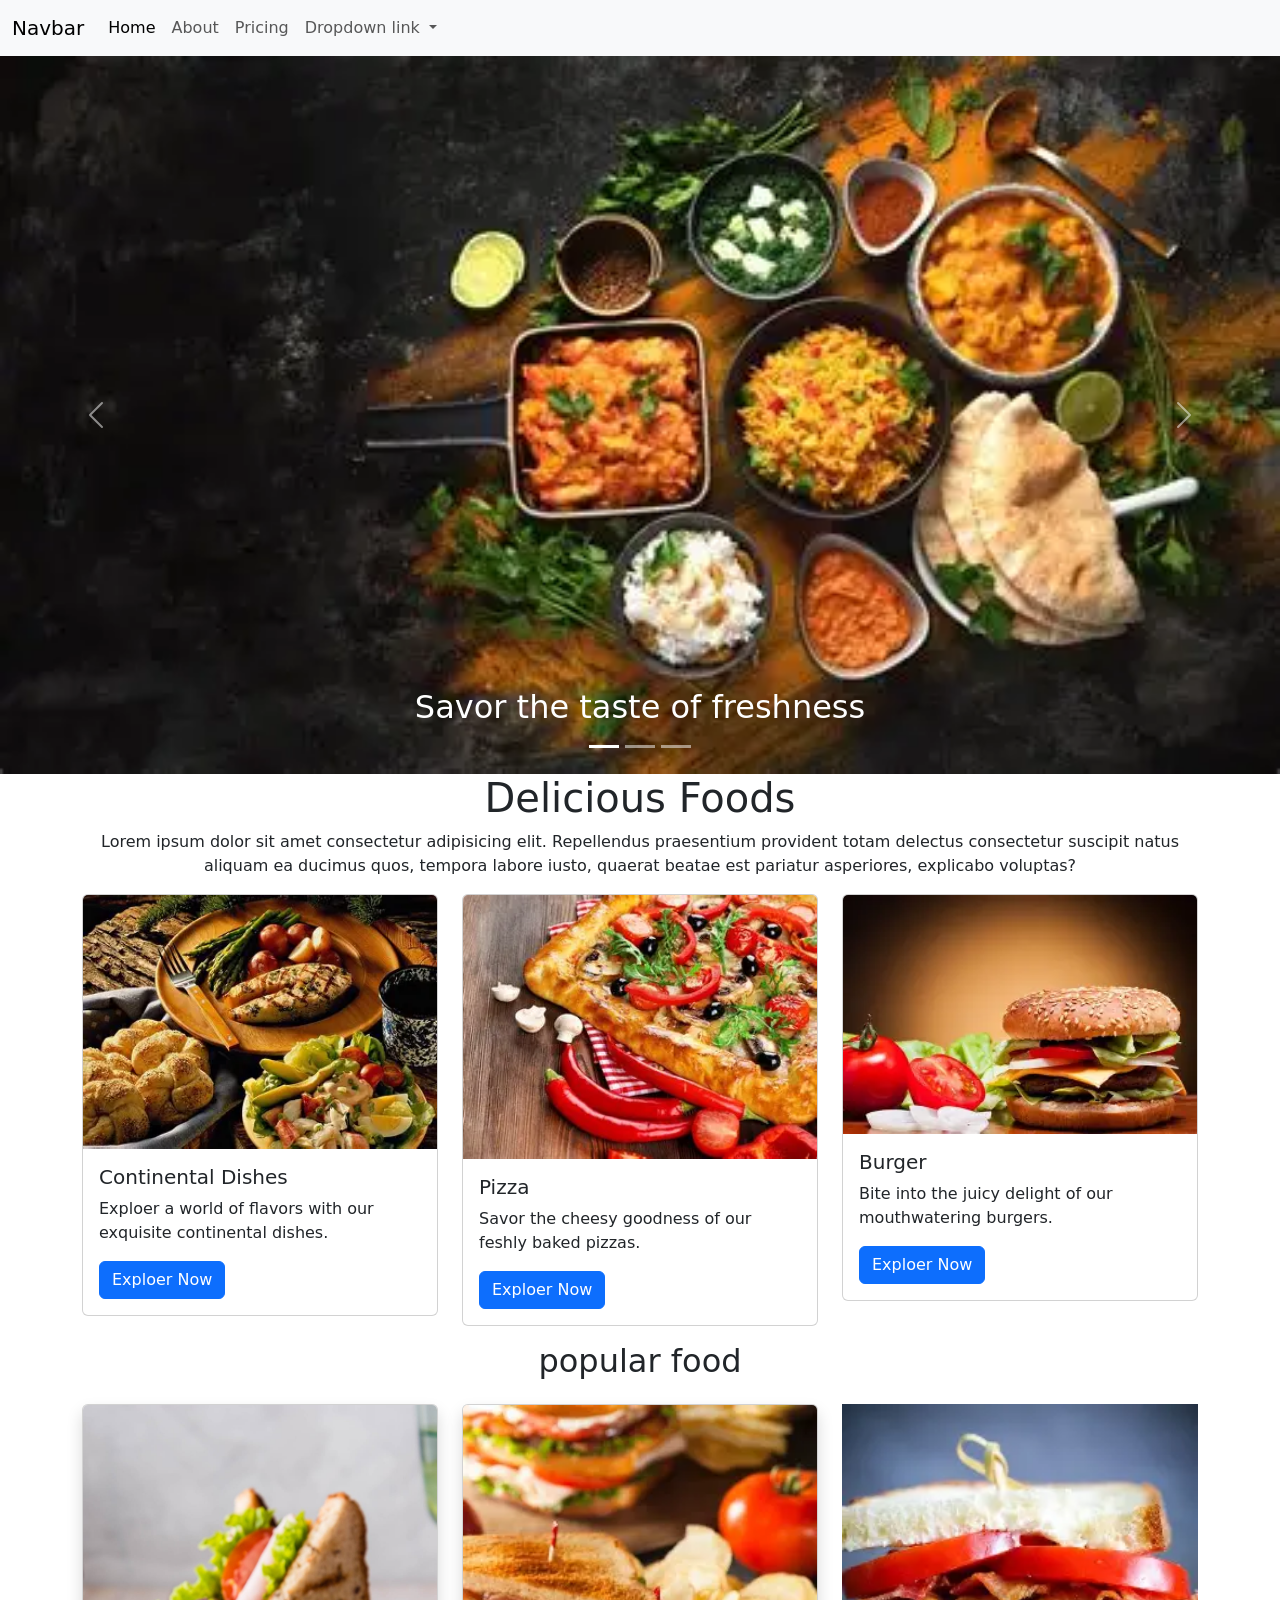
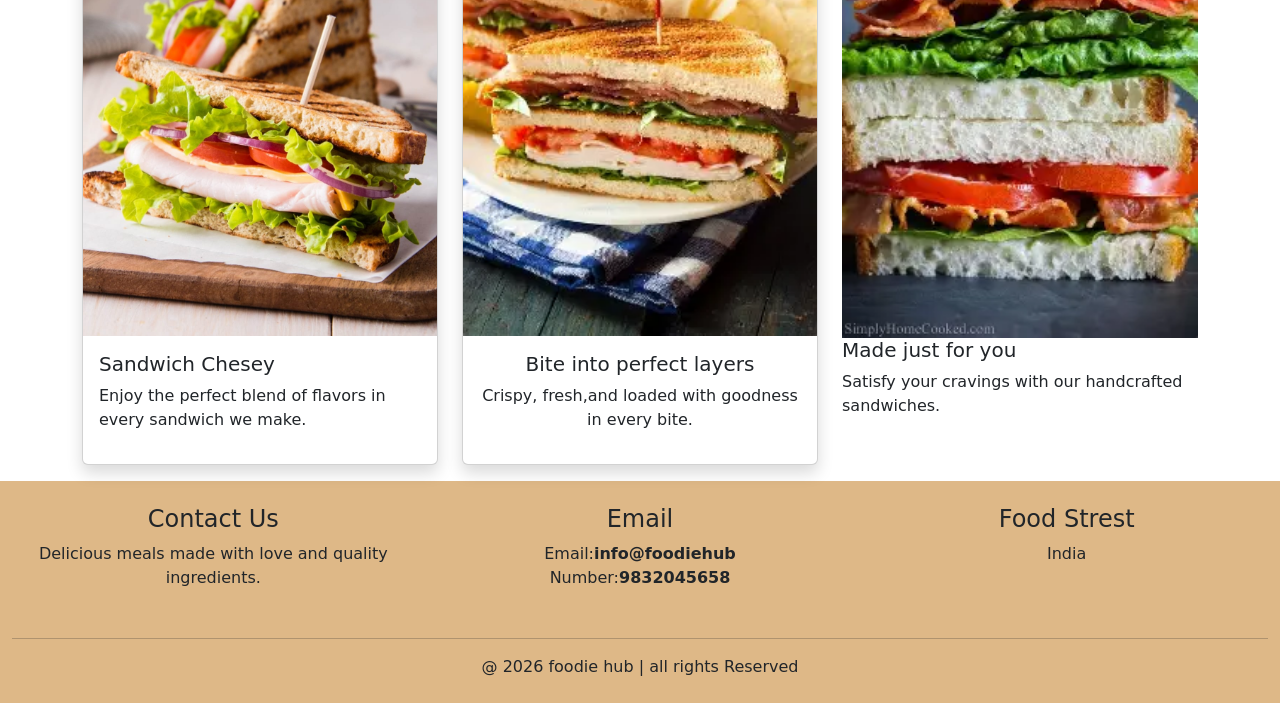
==== index.html @ f8886976 "first commit" ====
<!DOCTYPE html>
<html lang="en">

<head>
    <meta charset="UTF-8">
    <meta name="viewport" content="width=device-width, initial-scale=1.0">
    <title>Document</title>
    <link href="https://cdn.jsdelivr.net/npm/bootstrap@5.3.8/dist/css/bootstrap.min.css" rel="stylesheet"
        integrity="sha384-sRIl4kxILFvY47J16cr9ZwB07vP4J8+LH7qKQnuqkuIAvNWLzeN8tE5YBujZqJLB" crossorigin="anonymous">

</head>

<body>

    <!-- navbar section -->
    <nav class="navbar navbar-expand-lg bg-body-tertiary">
        <div class="container-fluid">
            <a class="navbar-brand" href="#">Navbar</a>
            <button class="navbar-toggler" type="button" data-bs-toggle="collapse" data-bs-target="#navbarNavDropdown"
                aria-controls="navbarNavDropdown" aria-expanded="false" aria-label="Toggle navigation">
                <span class="navbar-toggler-icon"></span>
            </button>
            <div class="collapse navbar-collapse" id="navbarNavDropdown">
                <ul class="navbar-nav">
                    <li class="nav-item">
                        <a class="nav-link active" aria-current="page" href="Home.html">Home</a>
                    </li>
                    <li class="nav-item">
                        <a class="nav-link" href="About.html">About</a>
                    </li>
                    <li class="nav-item">
                        <a class="nav-link" href="#">Pricing</a>
                    </li>
                    <li class="nav-item dropdown">
                        <a class="nav-link dropdown-toggle" href="#" role="button" data-bs-toggle="dropdown"
                            aria-expanded="false">
                            Dropdown link
                        </a>
                        <ul class="dropdown-menu">
                            <li><a class="dropdown-item" href="#">Action</a></li>
                            <li><a class="dropdown-item" href="#">Another action</a></li>
                            <li><a class="dropdown-item" href="#">Something else here</a></li>
                        </ul>
                    </li>
                </ul>
            </div>
        </div>
    </nav>

    <!-- navbar section -->

    <!-- carousel section -->


    <div id="carouselExampleIndicators" class="carousel slide">
        <div class="carousel-indicators">
            <button type="button" data-bs-target="#carouselExampleIndicators" data-bs-slide-to="0" class="active"
                aria-current="true" aria-label="Slide 1"></button>
            <button type="button" data-bs-target="#carouselExampleIndicators" data-bs-slide-to="1"
                aria-label="Slide 2"></button>
            <button type="button" data-bs-target="#carouselExampleIndicators" data-bs-slide-to="2"
                aria-label="Slide 3"></button>
        </div>
        <div class="carousel-inner">
            <div class="carousel-item active">
                <img src="../images/OIP.webp" class="d-block w-100" alt="..."">
                                <div class=" carousel-caption d-none d-md-block">
                <h2>Savor the taste of freshness</h2>
            </div>
        </div>
        <div class=" carousel-item">
            <img src="../images/OIP (11).webp" class="d-block w-100" alt="...">
            <div class="carousel-caption d-none d-md-block">
                <h2>Delight In Every Bite</h2>
            </div>
        </div>
        <div class="carousel-item">
            <img src="../images/food-4k-1pf6px6ryqfjtnyr.jpg" class="d-block w-100" alt="...">
            <div class="carousel-caption d-none d-md-block">
                <h2>Crafted with passion,Served with Love</h2>
            </div>
        </div>
    </div>
    <button class="carousel-control-prev" type="button" data-bs-target="#carouselExampleIndicators"
        data-bs-slide="prev">
        <span class="carousel-control-prev-icon" aria-hidden="true"></span>
        <span class="visually-hidden">Previous</span>
    </button>
    <button class="carousel-control-next" type="button" data-bs-target="#carouselExampleIndicators"
        data-bs-slide="next">
        <span class="carousel-control-next-icon" aria-hidden="true"></span>
        <span class="visually-hidden">Next</span>
    </button>
    </div>
    <!-- carousel section -->

    <!-- description section -->
    <div class="container text-center">
        <div class="description">
            <h1>Delicious Foods</h1>
            <p>Lorem ipsum dolor sit amet consectetur adipisicing elit. Repellendus praesentium provident totam delectus
                consectetur suscipit natus aliquam ea ducimus quos, tempora labore iusto, quaerat beatae est pariatur
                asperiores, explicabo voluptas?</p>
        </div>
    </div>

    <!-- description section -->


    <!-- Grid system card -->

    <div class="container">
        <div class="row">
            <div class="col-md-4">
                <div class="card">
                    <img src="../images/download (1).webp" class="card-img-top" alt="...">
                    <div class="card-body">
                        <h5 class="card-title">Continental Dishes</h5>
                        <p class="card-text">Exploer a world of flavors with our exquisite
                            continental dishes.
                        </p>
                        <a href="#" class="btn btn-primary">Exploer Now</a>
                    </div>
                </div>
            </div>
            <div class="col-md-4">
                <div class="card">
                    <img src="../images/download.webp" class="card-img-top" alt="...">
                    <div class="card-body">
                        <h5 class="card-title">Pizza</h5>
                        <p class="card-text">Savor the cheesy goodness of our feshly baked pizzas.</p>
                        <a href="#" class="btn btn-primary">Exploer Now</a>
                    </div>
                </div>
            </div>
            <div class="col-md-4">
                <div class="card">
                    <img src="../images/OIP (2).webp" class="card-img-top" alt="...">
                    <div class="card-body">
                        <h5>Burger</h5>
                        <p class="card-text">Bite into the juicy delight of our mouthwatering burgers.</p>
                        <a href="#" class="btn btn-primary">Exploer Now</a>
                    </div>
                </div>
            </div>
        </div>

    </div>

    <!-- Grid system card -->

    <!-- popular Food section -->

    <section class="popular-food py-3">
        <div class="container">
            <h2 class="text-center mb-4">popular food</h2>


            <div class="row g-4">
                <div class="col-md-4">
                    <div class="card shadow">
                        <img src="../images/Ham-and-Cheese-Sandwich-with-Tomatoes-and-Green-Salad.jpg"
                            class="card-img-top">
                        <div class="card-body text-cenectr">
                            <h5>Sandwich Chesey</h5>
                            <p>Enjoy the perfect blend of flavors in every sandwich we make.</p>
                        </div>
                    </div>
                </div>

                <div class="col-md-4">
                    <div class="card shadow">
                        <img src="../images/OIP (7).webp" class="card-img-top">
                        <div class="card-body text-center">
                            <h5>Bite into perfect layers</h5>
                            <p>Crispy, fresh,and loaded with goodness in every bite.</p>
                        </div>
                    </div>
                </div>

                <div class="col-md-4">
                    <div class="card-shadow">
                        <img src="../images/OIP (10).webp" class="card-img-top">
                        <h5>Made just for you</h5>
                        <p>Satisfy your cravings with our handcrafted sandwiches.</p>
                    </div>
                </div>
    </section>
    <!-- popular Food section -->

    <!-- Footer section -->

    <footer>
        <div class="container-fluid py-4 " style="background-color: burlywood;">
            <div class="row text-center">
                <div class="col-md-4 mb-3">
                    <h4>Contact Us</h2>
                        <ul class="list-unstyled">
                            <li>Delicious meals made with love and quality ingredients.</li>

                        </ul>

                </div>
                <div class="col-md-4 mb-3">
                    <h4>Email</h4>
                    <ul class="list-unstyled">
                        <li>Email:<strong>info@foodiehub</strong></li>
                        <li>Number:<strong>9832045658</strong></li>
                    </ul>

                </div>
                <div class="col-md-4 mb-3">
                    <h4>Food Strest</h4>
                    <p>India</p>
                </div>
            </div>
            <hr />
            <div class="text-center">

                <p class="mb-0"> @ 2026 foodie hub | all rights Reserved</p>

            </div>
        </div>
    </footer>

    <!-- Footer section -->

    <script src="https://cdn.jsdelivr.net/npm/@popperjs/core@2.11.8/dist/umd/popper.min.js"
        integrity="sha384-I7E8VVD/ismYTF4hNIPjVp/Zjvgyol6VFvRkX/vR+Vc4jQkC+hVqc2pM8ODewa9r"
        crossorigin="anonymous"></script>
    <script src="https://cdn.jsdelivr.net/npm/bootstrap@5.3.8/dist/js/bootstrap.min.js"
        integrity="sha384-G/EV+4j2dNv+tEPo3++6LCgdCROaejBqfUeNjuKAiuXbjrxilcCdDz6ZAVfHWe1Y"
        crossorigin="anonymous"></script>
</body>

</html>
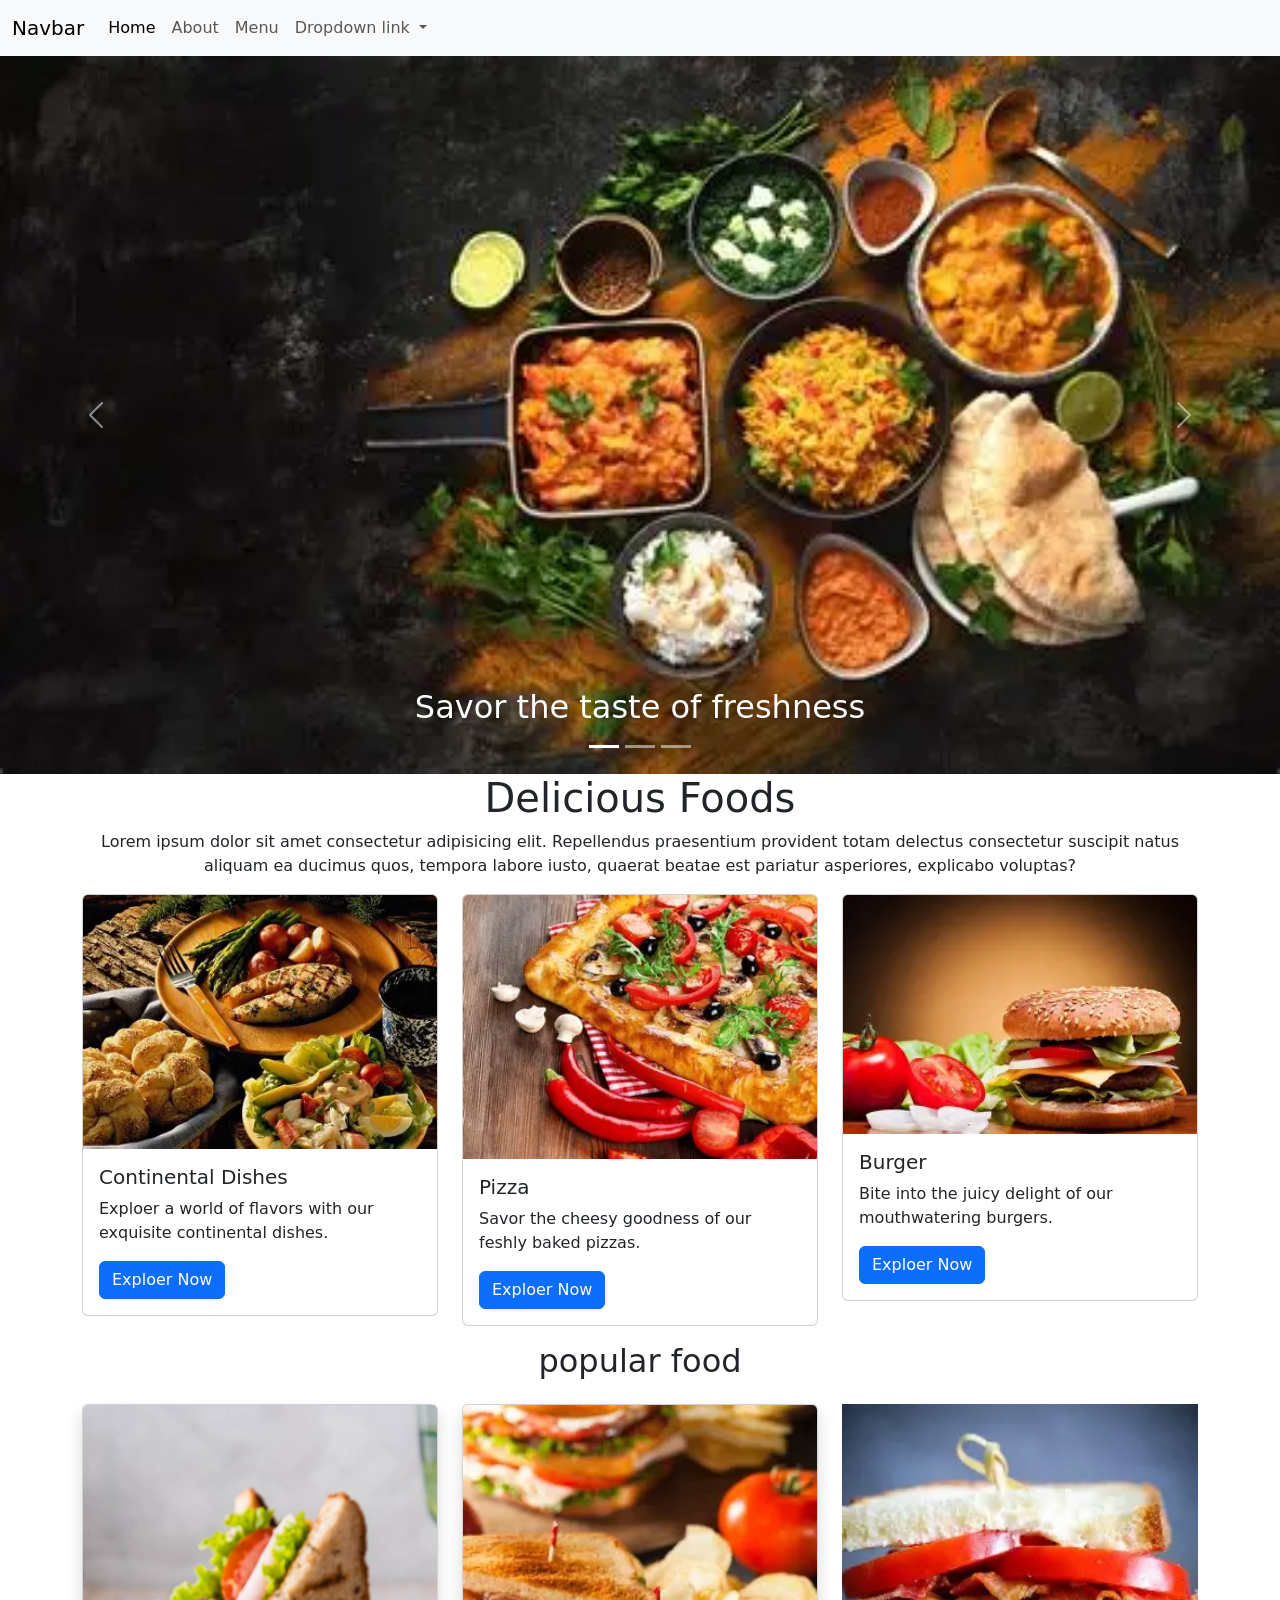
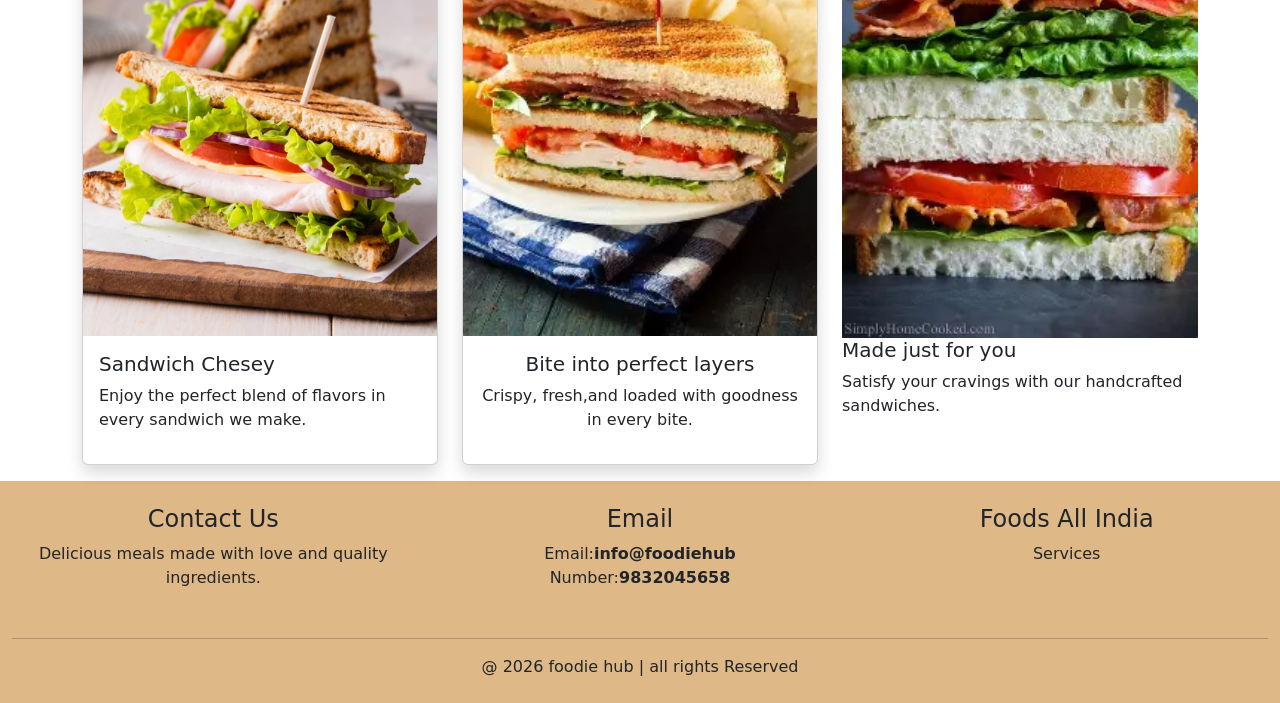
==== commit 33ef06ca: "Added menu page" ====
--- a/index.html
+++ b/index.html
@@ -23,13 +23,13 @@
             <div class="collapse navbar-collapse" id="navbarNavDropdown">
                 <ul class="navbar-nav">
                     <li class="nav-item">
-                        <a class="nav-link active" aria-current="page" href="Home.html">Home</a>
+                        <a class="nav-link active" aria-current="page" href="index.html">Home</a>
                     </li>
                     <li class="nav-item">
-                        <a class="nav-link" href="About.html">About</a>
+                        <a class="nav-link" href="about.html">About</a>
                     </li>
                     <li class="nav-item">
-                        <a class="nav-link" href="#">Pricing</a>
+                        <a class="nav-link" href="menu.html">Menu</a>
                     </li>
                     <li class="nav-item dropdown">
                         <a class="nav-link dropdown-toggle" href="#" role="button" data-bs-toggle="dropdown"
@@ -210,8 +210,8 @@
 
                 </div>
                 <div class="col-md-4 mb-3">
-                    <h4>Food Strest</h4>
-                    <p>India</p>
+                    <h4>Foods All India</h4>
+                    <p>Services</p>
                 </div>
             </div>
             <hr />
